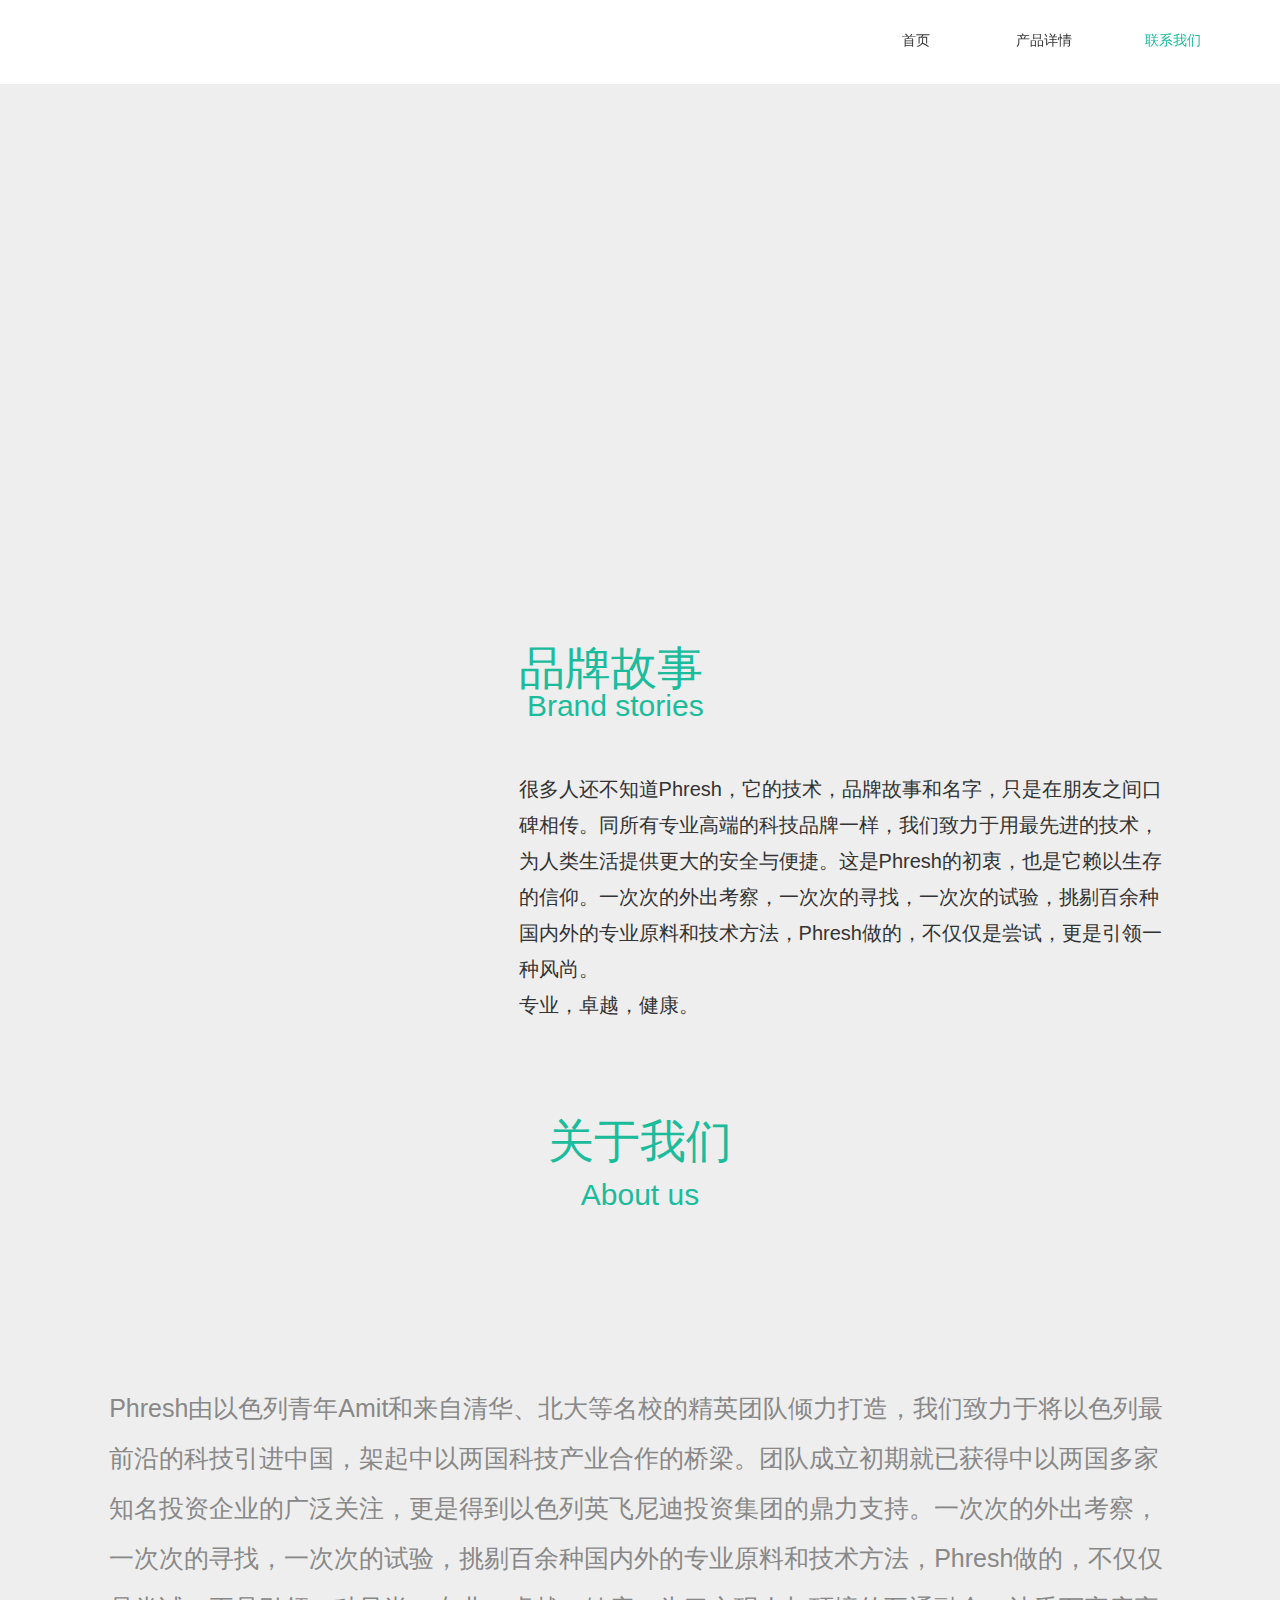
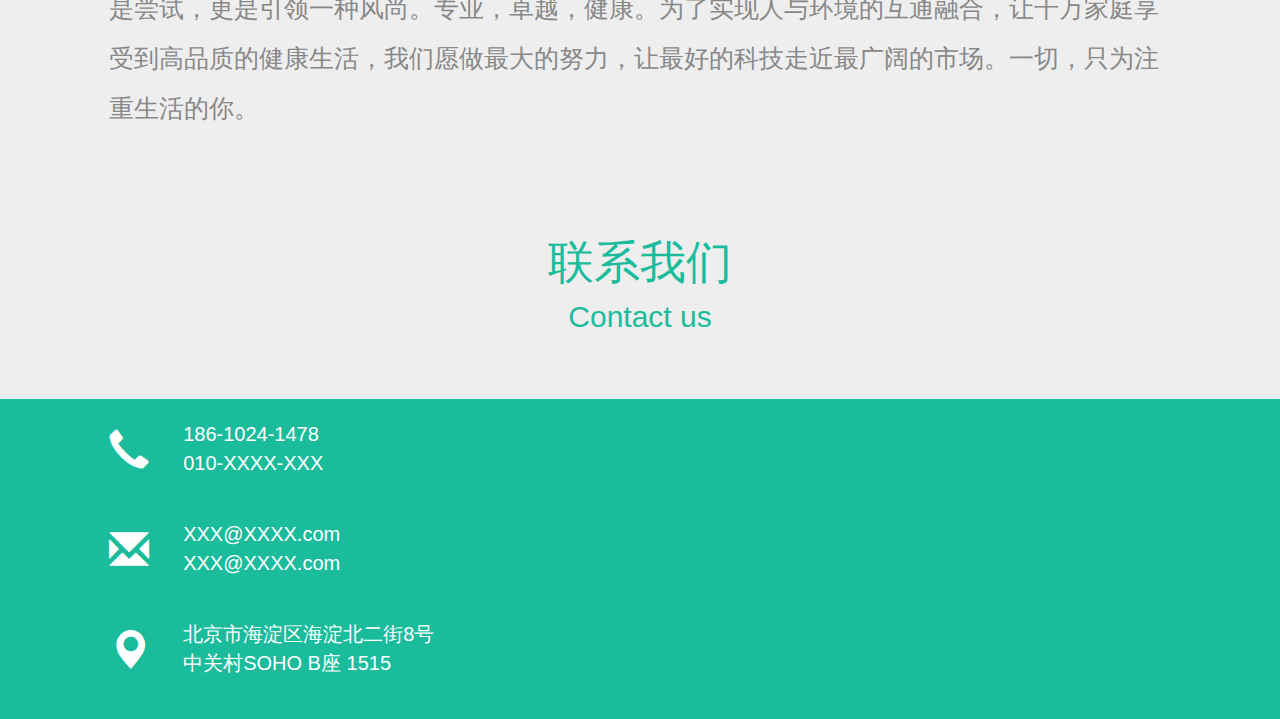
==== contact.html @ f784b7ab "修改关于我们文字" ====
﻿<!DOCTYPE html>
<html lang="en">
<head>
    <meta charset="UTF-8">
    <meta name=”viewport” content=”width=device-width”>
    <title>Contact</title>


    <link rel="stylesheet" type="text/css" href="css/lib/jquery.fullPage.css" />
    <link rel="stylesheet" href="css/share.css">
    <link rel="stylesheet" type="text/css" href="css/contact.css">
    <script defer src="js/lib/jquery.min.js"></script>
    <script defer src="js/load_contact.js"></script>
    <script defer src="js/lib/bootstrap.min.js"></script>
    <script type="text/javascript" src="http://api.map.baidu.com/api?v=2.0&ak=W8rwtn4FxZrCBp1Sw6GTxdqbOhPcR5at"></script>

    <!--Bootstrap-->
    <link rel="stylesheet" href="css/lib/bootstrap.min.css">
</head>
<body>

<div id="header" class="hidden-xs">
    <div class="row">
        <div class="col-md-7 col-xs-5 header-col" id="logo">
            <img src="http://7xqex8.com5.z0.glb.clouddn.com/logo.png" alt="" id="logo-img">
        </div>
        <!--<div class="col-md-4 col-sm-1 header-col"></div>-->
        <div class="col-md-5 col-xs-7 nav-bar">
            <a href="index.html"><div class="col-md-3 col-xs-4 nav-item">首页</div></a>
            <a href="product.html"><div class="col-md-3 col-xs-4 nav-item">产品详情</div></a>
            <div class="col-md-3 col-xs-4 nav-item selected">联系我们</div>
            <div class="col-md-3 col-xs-1 nav-item"></div>
        </div>

    </div>
</div>
<div id="header-mobile" class="visible-xs">
	<div class="row">
		<div class="col-xs-3 header-col" style="float: left;">
            <img src="img/logo.png" alt="" id="logo-img-mobile">
        </div>
        <div class="col-xs-6" style="padding-top: 5px;">
        	<span class="header-title">产品详情</span>
        </div>
        <div class="col-xs-3" style="float:right;width:15%;">
            <a href="#" class="header-nav navbar-toggle collapsed btn btn-default" data-toggle="collapse" data-target=".navigation">
                <span class="sr-only">Toggle navigation</span>
                <span class="icon-bar icon-item"></span>
                <span class="icon-bar icon-item"></span>
                <span class="icon-bar icon-item-bottom"></span>
            </a>
        </div>
    </div>
    <div class="navigation collapse hidden-md hidden-lg">
        <div class="navigation-content">
            <div class="navigation-menu-wrapper">
                <div class="menu-container">
                    <div class="menu-content">
                        <ul class="menu-group" style="width:200px;">
                            <li>
                                <a href="index.html" class="menu-item">首页</a>
                            </li>
                            <li>
                                <a class="menu-item" href="product.html">产品详情</a>
                            </li>
                            <li>
                                <a class="menu-item" href="contact.html">联系我们</a>
                            </li>
                        </ul>
                    </div>
                </div>
            </div>
        </div>
    </div>
</div>	
<div id="container">
    <div class="row" id="picture1"></div>
    <div class="row" id="info-div">
        <div class="col-md-1"></div>
        <div class="col-md-3 col-xs-12 vcenter" id="logo-div">
            <img src="http://7xqex8.com5.z0.glb.clouddn.com/img/about/about_02.jpg" alt="" id="logo-img-big">
        </div>
        <div class="col-md-7 vcenter" id="brand-story-div">
            <span id="title-span">
                <p class="title">品牌故事</p>
                <p class="subtitle">&nbsp;Brand stories</p>
            </span>
            <p id="paragraph1">很多人还不知道Phresh，它的技术，品牌故事和名字，只是在朋友之间口碑相传。同所有专业高端的科技品牌一样，我们致力于用最先进的技术，为人类生活提供更大的安全与便捷。这是Phresh的初衷，也是它赖以生存的信仰。一次次的外出考察，一次次的寻找，一次次的试验，挑剔百余种国内外的专业原料和技术方法，Phresh做的，不仅仅是尝试，更是引领一种风尚。<br/>专业，卓越，健康。
            </p>
        </div>
        <div class="col-md-1"></div>
    </div>

    <div id="about-us-div" class="title-div">
        <p class="title">关于我们</p>
        <p class="subtitle">About us</p>
    </div>
    
    <div class="row" id="photo-div">
        <div class="col-xs-1"></div>
        <div class="col-xs-10">
            <img src="http://7xqex8.com5.z0.glb.clouddn.com/img/about/about_03.jpg" alt="" id="photo">
        </div>
        <div class="col-xs-1"></div>
    </div>

    <div class="row" id="about-us-text-div">
        <div class="col-xs-1"></div>
        <div class="col-xs-10">
            <p id="about-us-text">Phresh由以色列青年Amit和来自清华、北大等名校的精英团队倾力打造，我们致力于将以色列最前沿的科技引进中国，架起中以两国科技产业合作的桥梁。团队成立初期就已获得中以两国多家知名投资企业的广泛关注，更是得到以色列英飞尼迪投资集团的鼎力支持。一次次的外出考察，一次次的寻找，一次次的试验，挑剔百余种国内外的专业原料和技术方法，Phresh做的，不仅仅是尝试，更是引领一种风尚。专业，卓越，健康。为了实现人与环境的互通融合，让千万家庭享受到高品质的健康生活，我们愿做最大的努力，让最好的科技走近最广阔的市场。一切，只为注重生活的你。</p>
        </div>
        <div class="col-xs-1"></div>
    </div>

    <div class="title-div" id="contact-us-div">
        <p class="title">联系我们</p>
        <p class="subtitle">Contact us</p>
    </div>

    <div id="info" class="row">
        <div class="col-md-1 col-xs-2"></div>
        <div class="col-md-5 col-xs-8 vcenter">
            <div id="contact-div">
                <div id="contact1" class="contact">
                    <span class="glyphicon glyphicon-earphone"></span>
                    <span class="info-item">186-1024-1478<br/>010-XXXX-XXX</span>
                </div>
                <div id="contact2" class="contact">
                    <span class="glyphicon glyphicon-envelope"></span>
                    <span class="info-item">XXX@XXXX.com<br/>XXX@XXXX.com</span>
                </div>
                <div id="contact3" class="contact">
                    <span class="glyphicon glyphicon-map-marker"></span>
                    <span class="info-item">北京市海淀区海淀北二街8号<br/>中关村SOHO B座 1515</span>
                </div>
            </div>
        </div>
        <div class="col-md-5 hidden-xs vcenter">
            <div id="map" style="height:240px;">
            </div>
        </div>
        <div class="col-md-1 col-xs-2 vcenter"></div>
    </div>
</div>



</body>
 <script type="text/javascript">
    //创建和初始化地图函数：
    function initMap(){
      createMap();//创建地图
      setMapEvent();//设置地图事件
      addMapControl();//向地图添加控件
      addMapOverlay();//向地图添加覆盖物
    }
    function createMap(){ 
      map = new BMap.Map("map"); 
      map.centerAndZoom(new BMap.Point(116.316383,39.989643),18);
    }
    function setMapEvent(){
      map.enableDragging();
      map.enableDoubleClickZoom()
    }
    function addClickHandler(target,window){
      target.addEventListener("click",function(){
        target.openInfoWindow(window);
      });
    }
    function addMapOverlay(){
      var markers = [
        {content:"",title:"Phresh",imageOffset: {width:0,height:3},position:{lat:39.989588,lng:116.316859}}
      ];
      for(var index = 0; index < markers.length; index++ ){
        var point = new BMap.Point(markers[index].position.lng,markers[index].position.lat);
        var marker = new BMap.Marker(point,{icon:new BMap.Icon("http://api.map.baidu.com/lbsapi/createmap/images/icon.png",new BMap.Size(20,25),{
          imageOffset: new BMap.Size(markers[index].imageOffset.width,markers[index].imageOffset.height)
        })});
        var label = new BMap.Label(markers[index].title,{offset: new BMap.Size(25,5)});
        var opts = {
          width: 200,
          title: markers[index].title,
          enableMessage: false
        };
        var infoWindow = new BMap.InfoWindow(markers[index].content,opts);
        marker.setLabel(label);
        addClickHandler(marker,infoWindow);
        map.addOverlay(marker);
      };
    }
    //向地图添加控件
    function addMapControl(){
      var navControl = new BMap.NavigationControl({anchor:BMAP_ANCHOR_TOP_LEFT,type:BMAP_NAVIGATION_CONTROL_LARGE});
      map.addControl(navControl);
    }
    var map;
      initMap();
  </script>

</html>
---- css/share.css ----
#header{
    top: -90px;
    position:fixed;
    height: 84px;
    display:block;
    width: 100%;
    background-color: RGBA(256, 256, 256, 0.9);
    /*z-index:9;*/
    text-align:center;
    /*color: #f2f2f2;*/
    /*padding: 20px 0 0 0;*/
    transition: 1s;
    font-size: 14px;
    z-index: 10;
}
#header-mobile{
    top: -90px;
    position:fixed;
    height: 60px;
    display:block;
    width: 100%;
    background-color: RGBA(256, 256, 256, 0.9);
    z-index:9;
    text-align:center;
    color: #f2f2f2;
    padding: 15px 20px;
    transition: 1s;
    font-size: 14px;
}

#logo {
    text-align: left;
    padding-left: 9.08%;
}

#logo-img {
    /*position: absolute;*/
    left: 10px;
    height: 60px;
    margin-top: 14px;
}
#logo-img-mobile {
    width: 70px;
    margin-top: 5px;
}
.header-title{
	font-size: 20px;
	color: #1abc9c;
}
.header-nav{
	margin:0 10px;border-color: transparent;padding:5px 5px;background: transparent;
}
.icon-item{
	background-color:#1abc9c;
	margin-bottom: 6px;
}
.icon-item-bottom{
	background-color:#1abc9c;
}
.navigation
{
    position: fixed;
    top: 0;
    bottom: 0;
    left: 0;
    right: 0;
    z-index: 2001;
    cursor: pointer;
}

.navigation-content
{
    position: absolute;
    width: 240px;
    height: 100%;
    border: none;
    color: #fff;
    cursor: default;
    background-color:RGB(43,45,45);
     -webkit-transition: left 0.2s cubic-bezier(0.4, 0, 0.2, 1);
    -moz-transition: left 0.2s cubic-bezier(0.4, 0, 0.2, 1);
    -o-transition: left 0.2s cubic-bezier(0.4, 0, 0.2, 1);
    transition: left 0.2s cubic-bezier(0.4, 0, 0.2, 1);
}

.navigation-menu-wrapper
{
    height: 100%;
    overflow-x: hidden;
    overflow-y: auto;
    -webkit-overflow-scrolling: touch;
}

.menu-container
{
    width: 100%;
    height: 100%;
    display: table;
    position: relative;
}

.menu-content
{
    margin-top: 100px;
    font-size: 20px;
    border-color: rgba(255,255,255,0.2);
}

.menu-group
{
    position: fixed;
    margin-bottom: 34px;
    line-height: 46px;
    margin-top: 0;
    padding-left: 0;
    list-style: none;
    -webkit-margin-before: 1em;
    -webkit-margin-after: 1em;
    -webkit-margin-start: 0px;
    -webkit-margin-end: 0px;
    -webkit-padding-start: 40px;

    -moz-margin-before: 1em;
    -moz-margin-after: 1em;
    -moz-margin-start: 0px;
    -moz-margin-end: 0px;
    -moz-padding-start: 40px;

    -ms-margin-before: 1em;
    -moz-margin-after: 1em;
    -moz-margin-start: 0px;
    -moz-margin-end: 0px;
    -moz-padding-start: 40px;

    padding-left:40px;
    text-align: left;
}

.menu-item
{
    color: inherit;
    background: transparent;
    font-size: 20px;
}


.nav-bar {
    position: absolute;
    right: 1%;
}

.nav-bar > .selected {
    color: #1abc9c;
}

.nav-item {
    /*right: -100px;*/
    height: 84px;
    text-align: center;
    margin-top: 30px;
    color: #333;
    /*line-height: 84px;*/
}

@media (min-width: 1000px) {
    .nav-item {
        right: -100px;
    }
}
---- css/contact.css ----
p {
    margin-bottom: 0!important;
}

#container {
    background-color: #eee;
}

@media (max-width: 768px) {
    #picture1 {
        background-image: url(http://7xqex8.com5.z0.glb.clouddn.com/img/about/about_01.jpg-768);
    }
}

@media (min-width: 769px) and (max-width: 992px) {
    #picture1 {
        background-image: url(http://7xqex8.com5.z0.glb.clouddn.com/img/about/about_01.jpg-992);
    }
}

@media (min-width: 993px) and (max-width: 1200px) {
    #picture1 {
        background-image: url(http://7xqex8.com5.z0.glb.clouddn.com/img/about/about_01.jpg-1200);
    }
}

@media (min-width: 1201px) {
    #picture1 {
        background-image: url(http://7xqex8.com5.z0.glb.clouddn.com/img/about/about_01.jpg-1451);
    }
}

#picture1 {
    margin-top: 84px;
    background-size: 100% auto;
    background-repeat: no-repeat;
}

#picture1:before {
    content: "";
    display: block;
    padding-top: 37%;
}

#info-div {
    margin-top: 76px;
}

#logo-img-big {
    width: 100%;
}



/* 用了些trick实现垂直居中 */


#logo-div {
    /*margin-top: 76px;*/
    text-align: center;
    /*display: inline-block;*/
    /*vertical-align: middle;*/
    /*float: none;*/
}


#brand-story-div {
    /*margin-top: 72px;*/
    /*display: inline-block;*/
    /*vertical-align: middle;*/
    /*float: none;*/
    padding-left: 93px;
    line-height: 1.8;
}

.vcenter {
    display: inline-block;
    vertical-align: middle;
    float: none !important;
}

@media (max-width: 991px) {
    #logo-img-big {
        width: 30%;
    }
    #brand-story-div {
        padding-left: 15px;
        margin: 0 10%;
    }
    #title-div {
        text-align: center;
    }
}

#title-span {
    line-height: 1;
}



#paragraph1 {
    padding-top: 50px;
    color: #333;
    font-size: 20px;
}

#about-us-div {
    margin-top: 85px;
}

.title-div{
    width: 100%;
    text-align: center;
}


.title {
    color: #1abc9c;
    font-size: 46px;
}

.subtitle {
    color: #1abc9c;
    font-size: 30px;
}

#photo-div {
    margin-top: 58px;
}

#photo {
    width: 100%;
}

#about-us-text-div {
    margin-top: 88px;
}

#about-us-text {
    font-size: 25px;
    color: #888;
    line-height: 2;
}

#contact-us-div {
    margin-top: 97px;
    margin-bottom: 60px;
}

#info {
    background-color: #1abc9c;
}

#contact-div {
    height: 300px;
    margin: auto 0;
}



#map-div {
    width: 90%;
    margin: 44px auto;
}

#map {
    width: 100%;
}

span.glyphicon {
    font-size: 40px;
    color: white;
    display: table-cell;
    vertical-align: middle;
}

.contact {
    height: 100px;
    display: table;
}

span.info-item {
    padding-left: 34px;
    font-size: 20px;
    color: white;
    display: table-cell;
    vertical-align: middle;
}
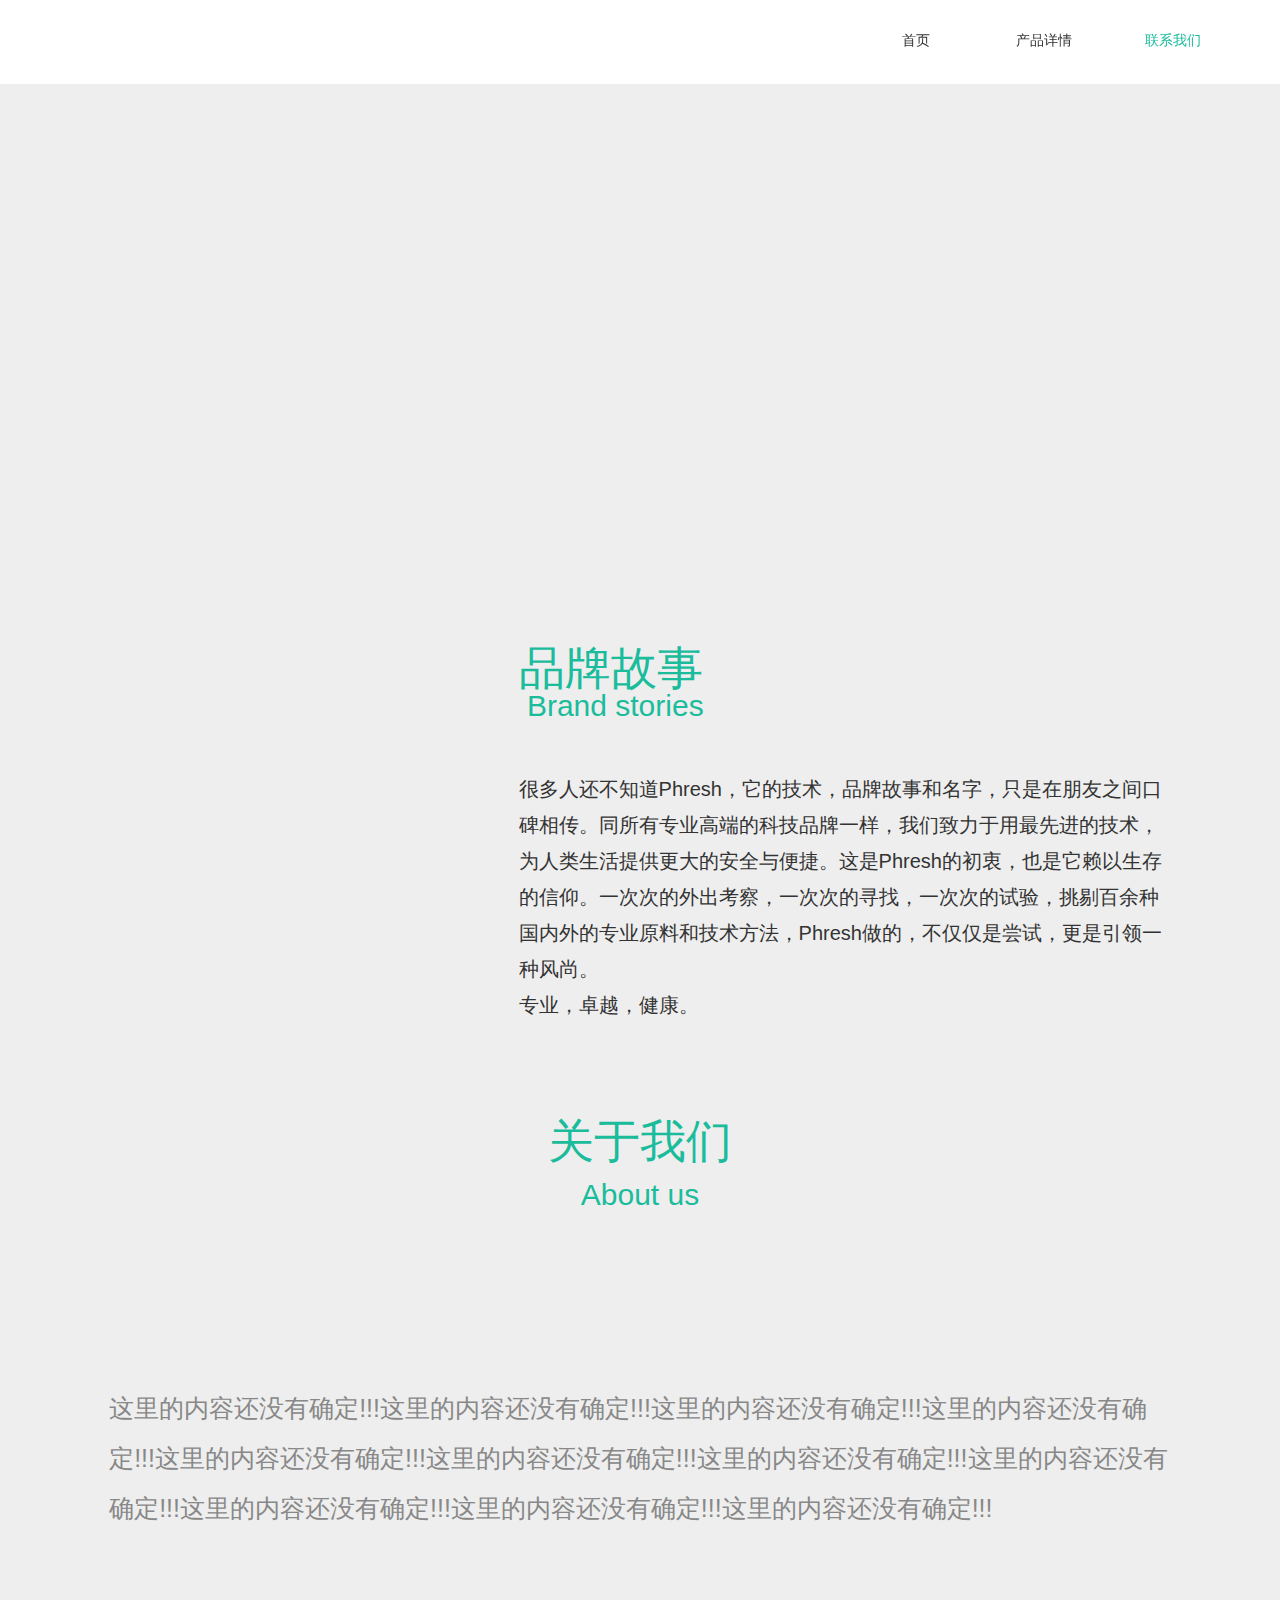
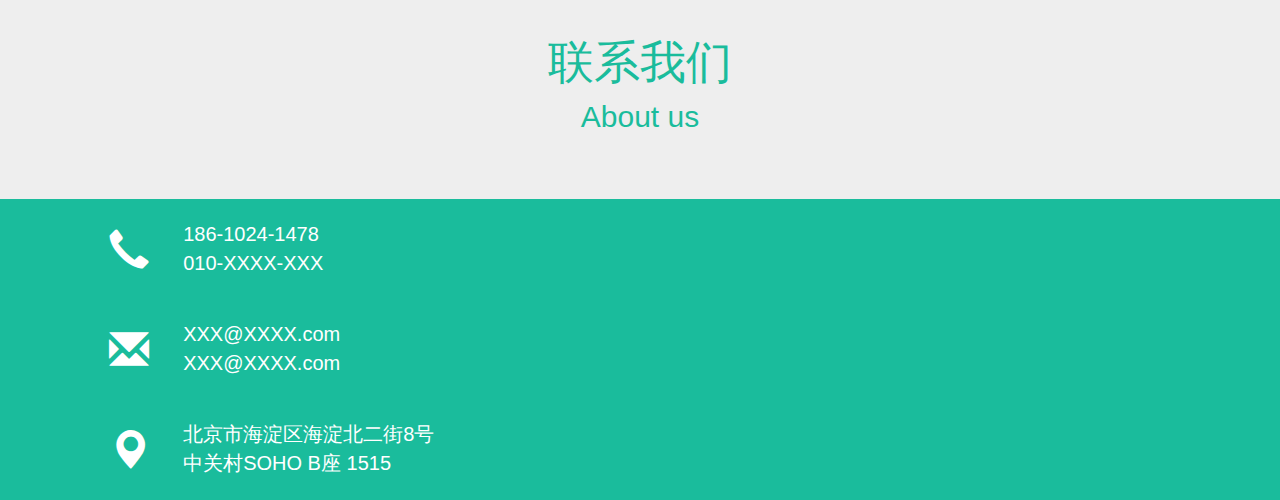
==== commit 160f3d48: "To ensure CSS files are downloaded in parallel, always include external CSS before external JavaScri" ====
--- a/contact.html
+++ b/contact.html
@@ -4,18 +4,19 @@
     <meta charset="UTF-8">
     <meta name=”viewport” content=”width=device-width”>
     <title>Contact</title>
-
+    <meta name="viewport" content="width=device-width, initial-scale=1.0, maximum-scale=1.0, user-scalable=no"/>
 
     <link rel="stylesheet" type="text/css" href="css/lib/jquery.fullPage.css" />
     <link rel="stylesheet" href="css/share.css">
     <link rel="stylesheet" type="text/css" href="css/contact.css">
+    <!--Bootstrap-->
+    <link rel="stylesheet" href="css/lib/bootstrap.min.css">
+
     <script defer src="js/lib/jquery.min.js"></script>
     <script defer src="js/load_contact.js"></script>
     <script defer src="js/lib/bootstrap.min.js"></script>
     <script type="text/javascript" src="http://api.map.baidu.com/api?v=2.0&ak=W8rwtn4FxZrCBp1Sw6GTxdqbOhPcR5at"></script>
 
-    <!--Bootstrap-->
-    <link rel="stylesheet" href="css/lib/bootstrap.min.css">
 </head>
 <body>
 
@@ -40,7 +41,7 @@
             <img src="img/logo.png" alt="" id="logo-img-mobile">
         </div>
         <div class="col-xs-6" style="padding-top: 5px;">
-        	<span class="header-title">产品详情</span>
+        	<span class="header-title">关于我们</span>
         </div>
         <div class="col-xs-3" style="float:right;width:15%;">
             <a href="#" class="header-nav navbar-toggle collapsed btn btn-default" data-toggle="collapse" data-target=".navigation">
@@ -64,7 +65,7 @@
                                 <a class="menu-item" href="product.html">产品详情</a>
                             </li>
                             <li>
-                                <a class="menu-item" href="contact.html">联系我们</a>
+                                <a class="menu-item" href="contact.html">关于我们</a>
                             </li>
                         </ul>
                     </div>
@@ -107,14 +108,14 @@
     <div class="row" id="about-us-text-div">
         <div class="col-xs-1"></div>
         <div class="col-xs-10">
-            <p id="about-us-text">Phresh由以色列青年Amit和来自清华、北大等名校的精英团队倾力打造，我们致力于将以色列最前沿的科技引进中国，架起中以两国科技产业合作的桥梁。团队成立初期就已获得中以两国多家知名投资企业的广泛关注，更是得到以色列英飞尼迪投资集团的鼎力支持。一次次的外出考察，一次次的寻找，一次次的试验，挑剔百余种国内外的专业原料和技术方法，Phresh做的，不仅仅是尝试，更是引领一种风尚。专业，卓越，健康。为了实现人与环境的互通融合，让千万家庭享受到高品质的健康生活，我们愿做最大的努力，让最好的科技走近最广阔的市场。一切，只为注重生活的你。</p>
+            <p id="about-us-text">这里的内容还没有确定!!!这里的内容还没有确定!!!这里的内容还没有确定!!!这里的内容还没有确定!!!这里的内容还没有确定!!!这里的内容还没有确定!!!这里的内容还没有确定!!!这里的内容还没有确定!!!这里的内容还没有确定!!!这里的内容还没有确定!!!这里的内容还没有确定!!!</p>
         </div>
         <div class="col-xs-1"></div>
     </div>
 
     <div class="title-div" id="contact-us-div">
         <p class="title">联系我们</p>
-        <p class="subtitle">Contact us</p>
+        <p class="subtitle">About us</p>
     </div>
 
     <div id="info" class="row">
@@ -139,7 +140,7 @@
             <div id="map" style="height:240px;">
             </div>
         </div>
-        <div class="col-md-1 col-xs-2 vcenter"></div>
+        <div class="col-md-1 col-xs-2"></div>
     </div>
 </div>
 
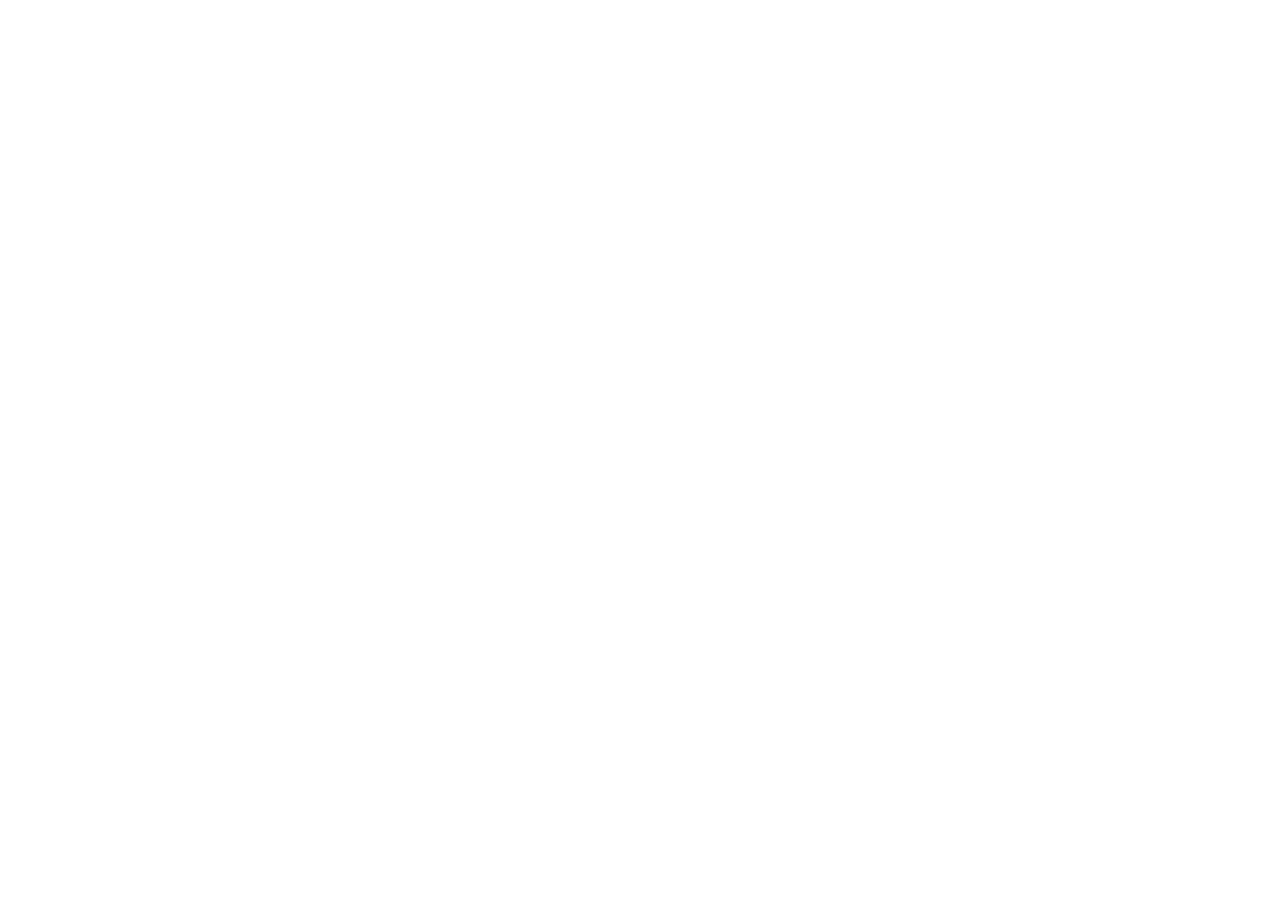
==== commit 35e31e05: "reformat css/js reference" ====
--- a/contact.html
+++ b/contact.html
@@ -6,17 +6,15 @@
     <title>Contact</title>
     <meta name="viewport" content="width=device-width, initial-scale=1.0, maximum-scale=1.0, user-scalable=no"/>
 
-    <link rel="stylesheet" type="text/css" href="css/lib/jquery.fullPage.css" />
+    <link rel="stylesheet" href="http://7xqex8.com5.z0.glb.clouddn.com/css/lib/bootstrap.min.css">
+    <link rel="stylesheet" type="text/css" href="http://7xqex8.com5.z0.glb.clouddn.com/css/lib/jquery.fullPage.css" />
     <link rel="stylesheet" href="css/share.css">
     <link rel="stylesheet" type="text/css" href="css/contact.css">
-    <!--Bootstrap-->
-    <link rel="stylesheet" href="css/lib/bootstrap.min.css">
 
-    <script defer src="js/lib/jquery.min.js"></script>
-    <script defer src="js/load_contact.js"></script>
-    <script defer src="js/lib/bootstrap.min.js"></script>
-    <script type="text/javascript" src="http://api.map.baidu.com/api?v=2.0&ak=W8rwtn4FxZrCBp1Sw6GTxdqbOhPcR5at"></script>
-
+    <script defer src="http://7xqex8.com5.z0.glb.clouddn.com/js/lib/jquery.min.js"/>
+    <script defer src="http://7xqex8.com5.z0.glb.clouddn.com/js/lib/bootstrap.min.js"/>
+    <script defer src="js/load_contact.js"/>
+    <script defer src="http://api.map.baidu.com/api?v=2.0&ak=W8rwtn4FxZrCBp1Sw6GTxdqbOhPcR5at"/>
 </head>
 <body>
 
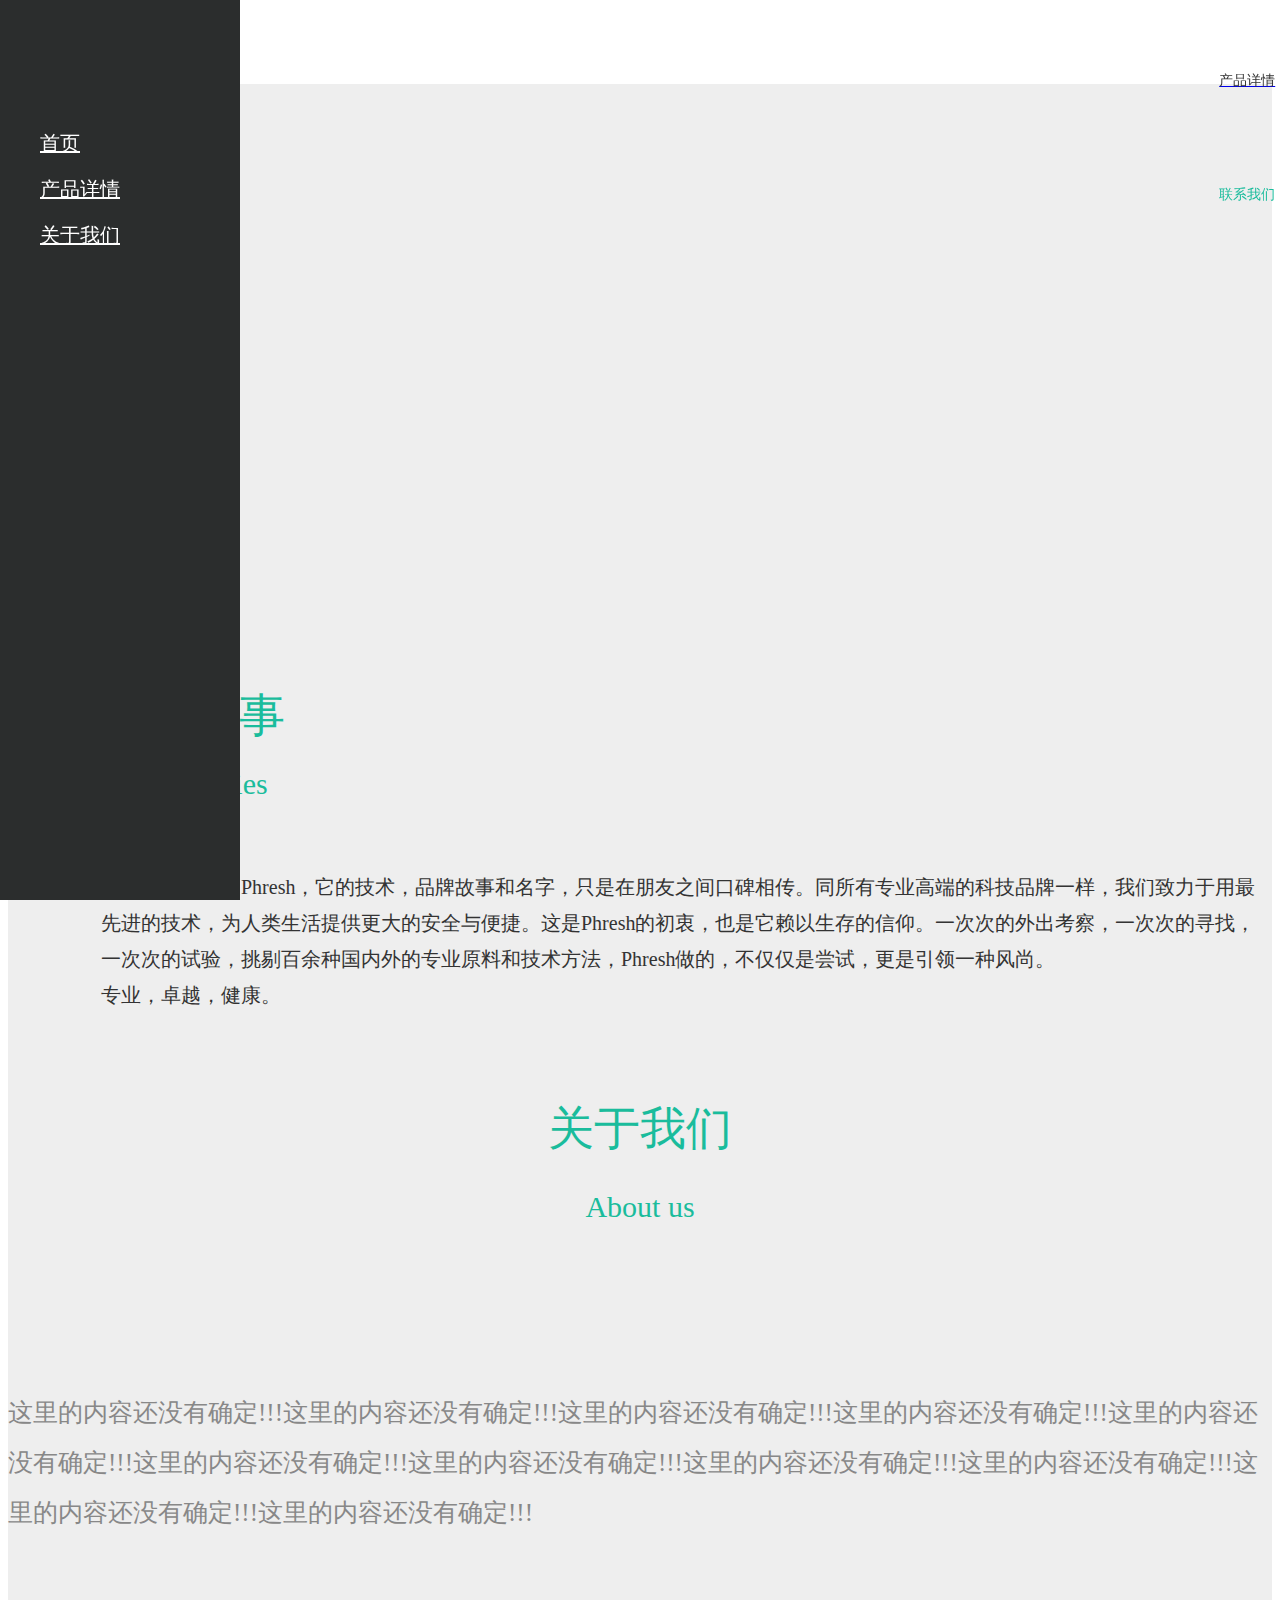
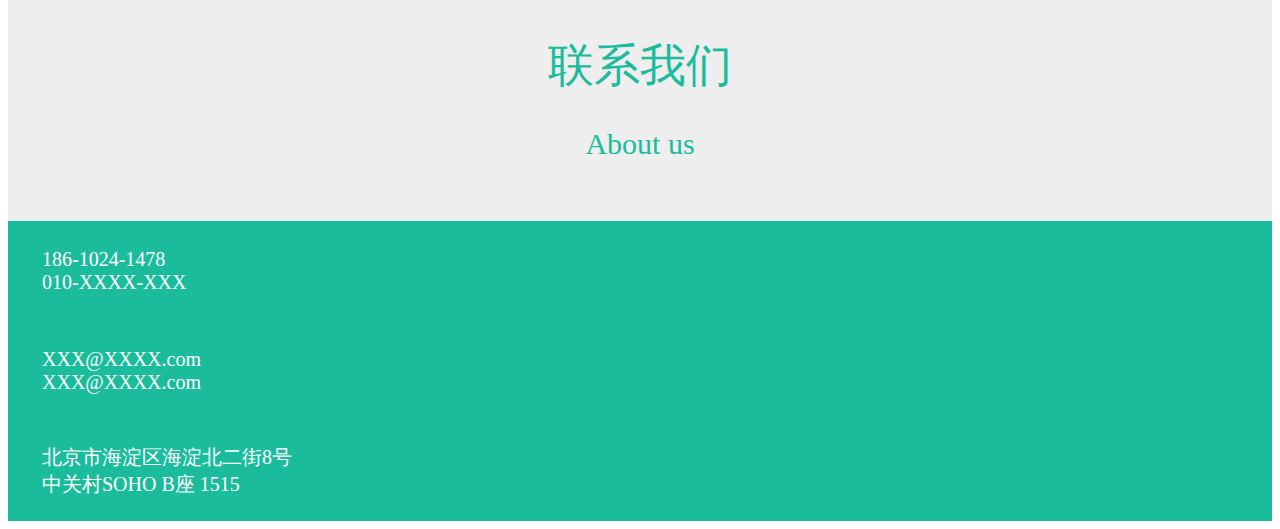
==== commit 091fc60f: "fix" ====
--- a/contact.html
+++ b/contact.html
@@ -6,15 +6,15 @@
     <title>Contact</title>
     <meta name="viewport" content="width=device-width, initial-scale=1.0, maximum-scale=1.0, user-scalable=no"/>
 
-    <link rel="stylesheet" href="http://7xqex8.com5.z0.glb.clouddn.com/css/lib/bootstrap.min.css">
+    <link rel="stylesheet" href="http://7xqex8.com5.z0.glb.clouddn.com/css/lib/bootstrap.min.css"/>
     <link rel="stylesheet" type="text/css" href="http://7xqex8.com5.z0.glb.clouddn.com/css/lib/jquery.fullPage.css" />
-    <link rel="stylesheet" href="css/share.css">
-    <link rel="stylesheet" type="text/css" href="css/contact.css">
+    <link rel="stylesheet" href="css/share.css"/>
+    <link rel="stylesheet" type="text/css" href="css/contact.css"/>
 
-    <script defer src="http://7xqex8.com5.z0.glb.clouddn.com/js/lib/jquery.min.js"/>
-    <script defer src="http://7xqex8.com5.z0.glb.clouddn.com/js/lib/bootstrap.min.js"/>
-    <script defer src="js/load_contact.js"/>
-    <script defer src="http://api.map.baidu.com/api?v=2.0&ak=W8rwtn4FxZrCBp1Sw6GTxdqbOhPcR5at"/>
+    <script defer src="http://7xqex8.com5.z0.glb.clouddn.com/js/lib/jquery.min.js"></script>
+    <script defer src="http://7xqex8.com5.z0.glb.clouddn.com/js/lib/bootstrap.min.js"></script>
+    <script defer src="js/load_contact.js"></script>
+    <script src="http://api.map.baidu.com/api?v=2.0&ak=W8rwtn4FxZrCBp1Sw6GTxdqbOhPcR5at"></script>
 </head>
 <body>
 
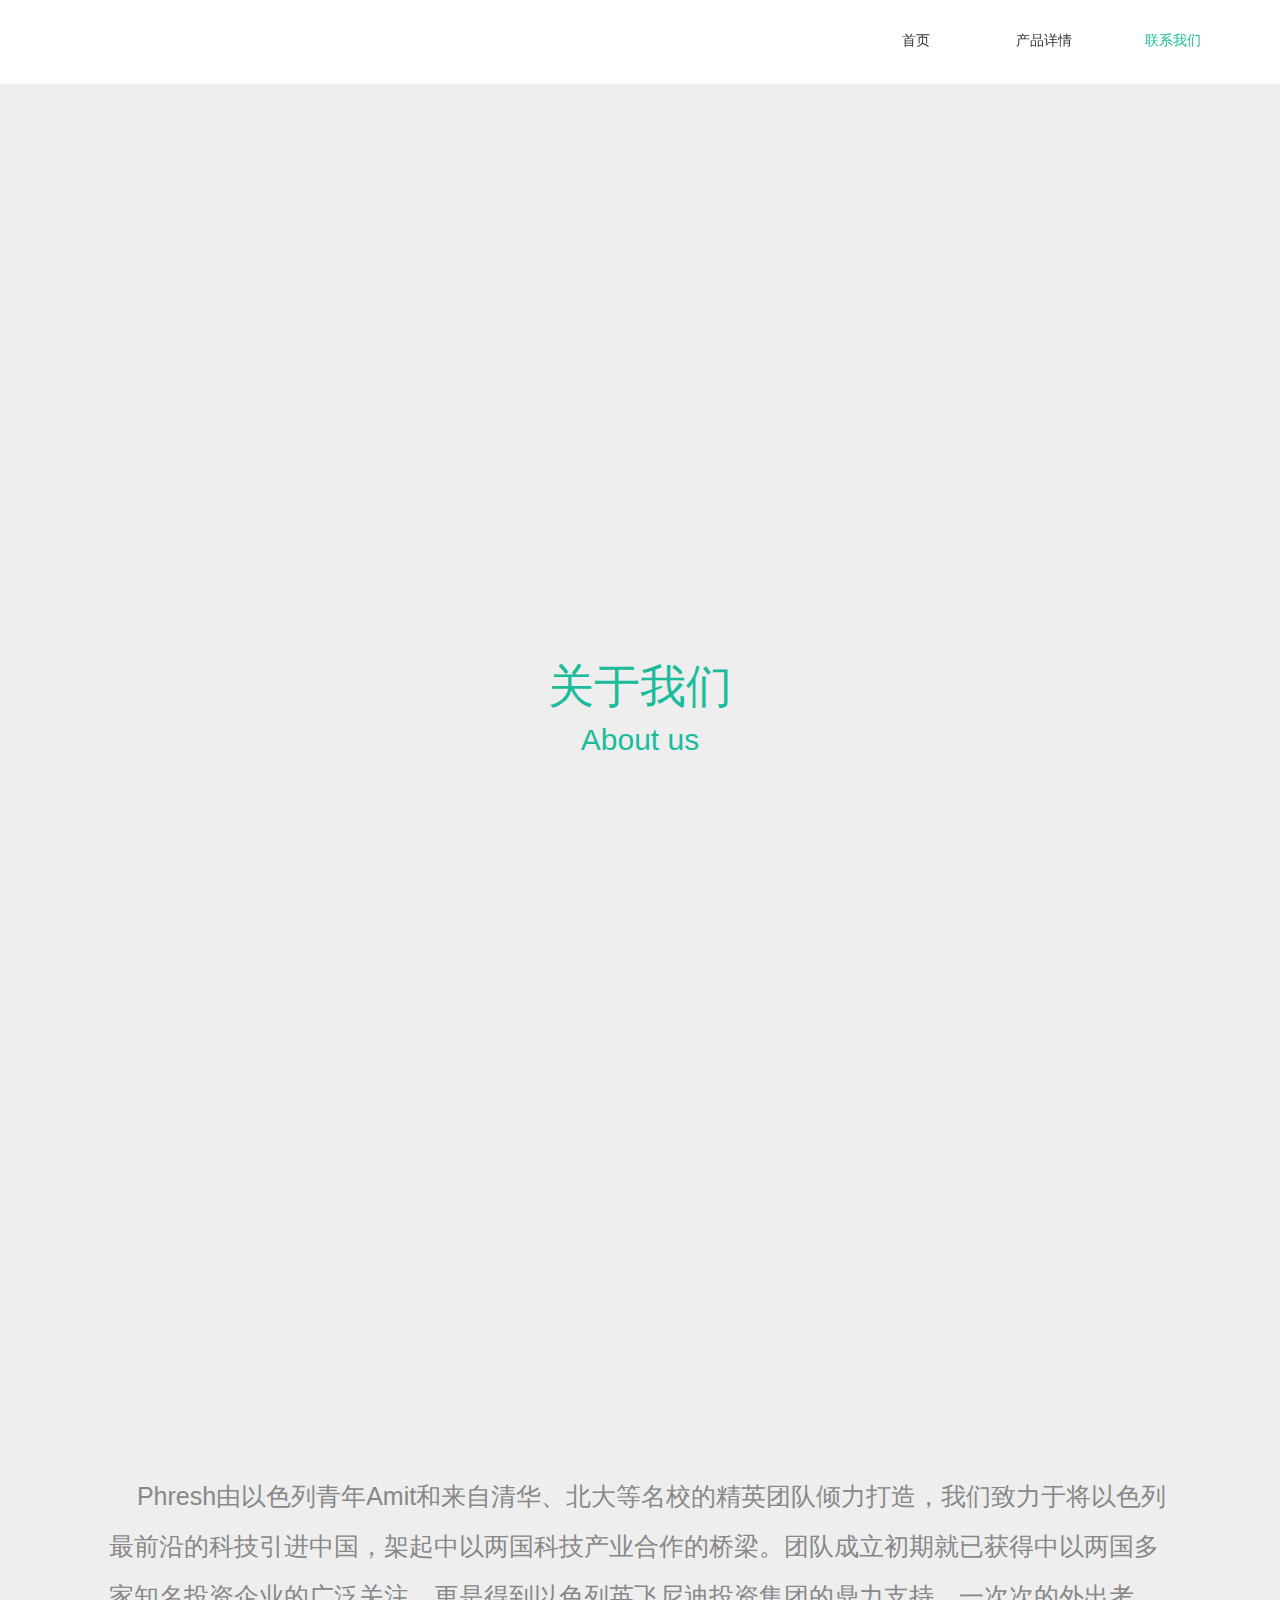
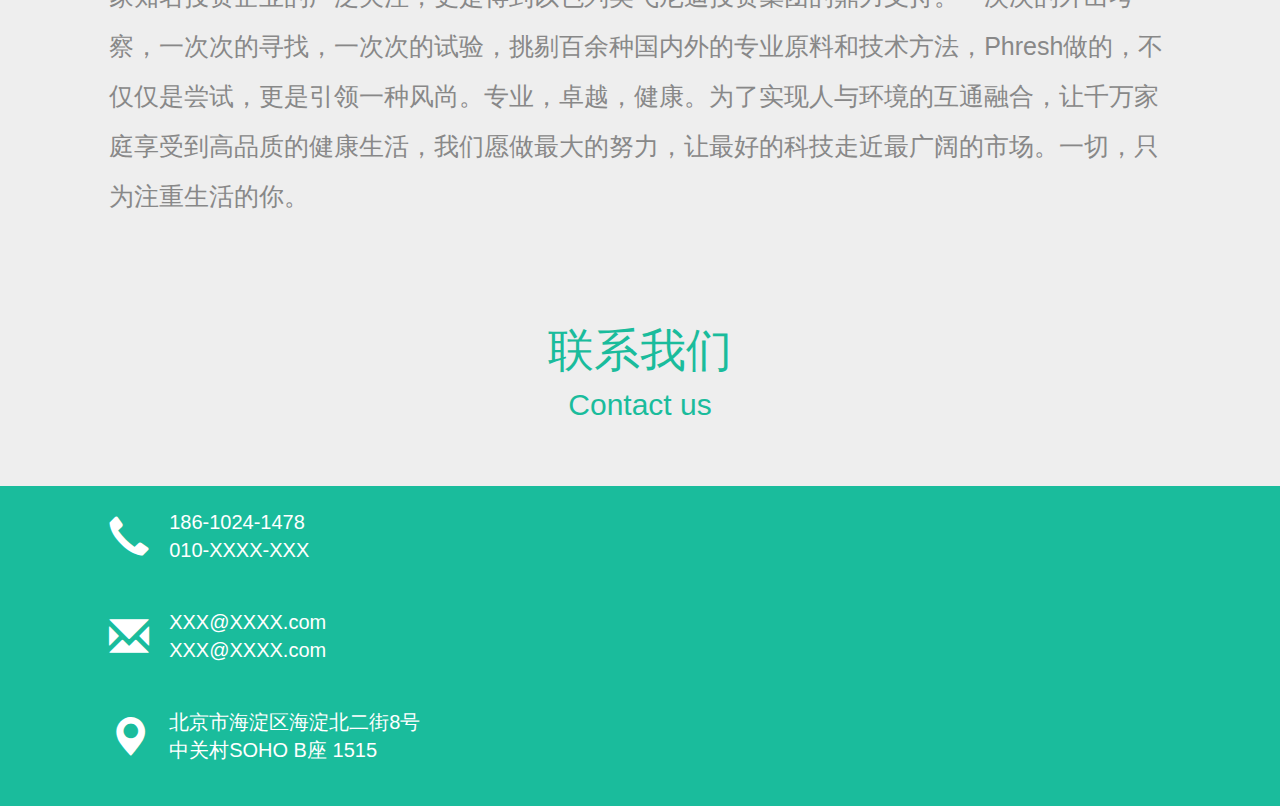
==== commit 68bd5556: "初步完成contact手机版" ====
--- a/contact.html
+++ b/contact.html
@@ -4,17 +4,18 @@
     <meta charset="UTF-8">
     <meta name=”viewport” content=”width=device-width”>
     <title>Contact</title>
-    <meta name="viewport" content="width=device-width, initial-scale=1.0, maximum-scale=1.0, user-scalable=no"/>
-
-    <link rel="stylesheet" href="http://7xqex8.com5.z0.glb.clouddn.com/css/lib/bootstrap.min.css"/>
-    <link rel="stylesheet" type="text/css" href="http://7xqex8.com5.z0.glb.clouddn.com/css/lib/jquery.fullPage.css" />
-    <link rel="stylesheet" href="css/share.css"/>
-    <link rel="stylesheet" type="text/css" href="css/contact.css"/>
-
-    <script defer src="http://7xqex8.com5.z0.glb.clouddn.com/js/lib/jquery.min.js"></script>
-    <script defer src="http://7xqex8.com5.z0.glb.clouddn.com/js/lib/bootstrap.min.js"></script>
+
+
+    <link rel="stylesheet" type="text/css" href="css/lib/jquery.fullPage.css" />
+    <link rel="stylesheet" href="css/share.css">
+    <link rel="stylesheet" type="text/css" href="css/contact.css">
+    <script defer src="js/lib/jquery.min.js"></script>
     <script defer src="js/load_contact.js"></script>
-    <script src="http://api.map.baidu.com/api?v=2.0&ak=W8rwtn4FxZrCBp1Sw6GTxdqbOhPcR5at"></script>
+    <script defer src="js/lib/bootstrap.min.js"></script>
+    <script type="text/javascript" src="http://api.map.baidu.com/api?v=2.0&ak=W8rwtn4FxZrCBp1Sw6GTxdqbOhPcR5at"></script>
+
+    <!--Bootstrap-->
+    <link rel="stylesheet" href="css/lib/bootstrap.min.css">
 </head>
 <body>
 
@@ -39,7 +40,7 @@
             <img src="img/logo.png" alt="" id="logo-img-mobile">
         </div>
         <div class="col-xs-6" style="padding-top: 5px;">
-        	<span class="header-title">关于我们</span>
+        	<span class="header-title">产品详情</span>
         </div>
         <div class="col-xs-3" style="float:right;width:15%;">
             <a href="#" class="header-nav navbar-toggle collapsed btn btn-default" data-toggle="collapse" data-target=".navigation">
@@ -63,7 +64,7 @@
                                 <a class="menu-item" href="product.html">产品详情</a>
                             </li>
                             <li>
-                                <a class="menu-item" href="contact.html">关于我们</a>
+                                <a class="menu-item" href="contact.html">联系我们</a>
                             </li>
                         </ul>
                     </div>
@@ -73,22 +74,23 @@
     </div>
 </div>	
 <div id="container">
-    <div class="row" id="picture1"></div>
-    <div class="row" id="info-div">
-        <div class="col-md-1"></div>
-        <div class="col-md-3 col-xs-12 vcenter" id="logo-div">
-            <img src="http://7xqex8.com5.z0.glb.clouddn.com/img/about/about_02.jpg" alt="" id="logo-img-big">
-        </div>
-        <div class="col-md-7 vcenter" id="brand-story-div">
-            <span id="title-span">
-                <p class="title">品牌故事</p>
-                <p class="subtitle">&nbsp;Brand stories</p>
-            </span>
-            <p id="paragraph1">很多人还不知道Phresh，它的技术，品牌故事和名字，只是在朋友之间口碑相传。同所有专业高端的科技品牌一样，我们致力于用最先进的技术，为人类生活提供更大的安全与便捷。这是Phresh的初衷，也是它赖以生存的信仰。一次次的外出考察，一次次的寻找，一次次的试验，挑剔百余种国内外的专业原料和技术方法，Phresh做的，不仅仅是尝试，更是引领一种风尚。<br/>专业，卓越，健康。
-            </p>
-        </div>
-        <div class="col-md-1"></div>
-    </div>
+    <div class="row hidden-xs" id="picture1"></div>
+    <div class="row visible-xs" id="picture2"></div>
+    <!--<div class="row" id="info-div">-->
+        <!--<div class="col-md-1"></div>-->
+        <!--<div class="col-md-3 col-xs-12 vcenter" id="logo-div">-->
+            <!--<img src="http://7xqex8.com5.z0.glb.clouddn.com/img/about/about_02.jpg" alt="" id="logo-img-big">-->
+        <!--</div>-->
+        <!--<div class="col-md-7 vcenter" id="brand-story-div">-->
+            <!--<span id="title-span">-->
+                <!--<p class="title">品牌故事</p>-->
+                <!--<p class="subtitle">&nbsp;Brand stories</p>-->
+            <!--</span>-->
+            <!--<p id="paragraph1">很多人还不知道Phresh，它的技术，品牌故事和名字，只是在朋友之间口碑相传。同所有专业高端的科技品牌一样，我们致力于用最先进的技术，为人类生活提供更大的安全与便捷。这是Phresh的初衷，也是它赖以生存的信仰。一次次的外出考察，一次次的寻找，一次次的试验，挑剔百余种国内外的专业原料和技术方法，Phresh做的，不仅仅是尝试，更是引领一种风尚。<br/>专业，卓越，健康。-->
+            <!--</p>-->
+        <!--</div>-->
+        <!--<div class="col-md-1"></div>-->
+    <!--</div>-->
 
     <div id="about-us-div" class="title-div">
         <p class="title">关于我们</p>
@@ -97,28 +99,28 @@
     
     <div class="row" id="photo-div">
         <div class="col-xs-1"></div>
+        <div class="col-xs-10" id="photo">
+            <!--<img src="http://7xqex8.com5.z0.glb.clouddn.com/img/about/about_03.jpg" alt="" id="photo">-->
+        </div>
+        <div class="col-xs-1"></div>
+    </div>
+
+    <div class="row" id="about-us-text-div">
+        <div class="col-xs-1"></div>
         <div class="col-xs-10">
-            <img src="http://7xqex8.com5.z0.glb.clouddn.com/img/about/about_03.jpg" alt="" id="photo">
-        </div>
-        <div class="col-xs-1"></div>
-    </div>
-
-    <div class="row" id="about-us-text-div">
-        <div class="col-xs-1"></div>
-        <div class="col-xs-10">
-            <p id="about-us-text">这里的内容还没有确定!!!这里的内容还没有确定!!!这里的内容还没有确定!!!这里的内容还没有确定!!!这里的内容还没有确定!!!这里的内容还没有确定!!!这里的内容还没有确定!!!这里的内容还没有确定!!!这里的内容还没有确定!!!这里的内容还没有确定!!!这里的内容还没有确定!!!</p>
-        </div>
-        <div class="col-xs-1"></div>
-    </div>
-
-    <div class="title-div" id="contact-us-div">
+            <p id="about-us-text">&nbsp;&nbsp;&nbsp;&nbsp;Phresh由以色列青年Amit和来自清华、北大等名校的精英团队倾力打造，我们致力于将以色列最前沿的科技引进中国，架起中以两国科技产业合作的桥梁。团队成立初期就已获得中以两国多家知名投资企业的广泛关注，更是得到以色列英飞尼迪投资集团的鼎力支持。一次次的外出考察，一次次的寻找，一次次的试验，挑剔百余种国内外的专业原料和技术方法，Phresh做的，不仅仅是尝试，更是引领一种风尚。专业，卓越，健康。为了实现人与环境的互通融合，让千万家庭享受到高品质的健康生活，我们愿做最大的努力，让最好的科技走近最广阔的市场。一切，只为注重生活的你。</p>
+        </div>
+        <div class="col-xs-1"></div>
+    </div>
+
+    <div class="title-div hidden-xs" id="contact-us-div">
         <p class="title">联系我们</p>
-        <p class="subtitle">About us</p>
-    </div>
-
-    <div id="info" class="row">
-        <div class="col-md-1 col-xs-2"></div>
-        <div class="col-md-5 col-xs-8 vcenter">
+        <p class="subtitle">Contact us</p>
+    </div>
+
+    <div id="info" class="row hidden-xs">
+        <div class="col-sm-1"></div>
+        <div class="col-sm-5 vcenter" style="padding-right: 0;">
             <div id="contact-div">
                 <div id="contact1" class="contact">
                     <span class="glyphicon glyphicon-earphone"></span>
@@ -134,12 +136,41 @@
                 </div>
             </div>
         </div>
-        <div class="col-md-5 hidden-xs vcenter">
+        <div class="col-sm-5 hidden-xs vcenter">
             <div id="map" style="height:240px;">
             </div>
         </div>
-        <div class="col-md-1 col-xs-2"></div>
-    </div>
+        <div class="col-sm-1 vcenter"></div>
+    </div>
+
+    <div class="row  visible-xs m20">
+        <div class="col-xs-1"></div>
+
+        <div class="title-div col-xs-10" id="contact-us-xs-div">
+            <p class="title">联系我们</p>
+            <p class="subtitle">Contact us</p>
+            
+            <div class="m20"><img src="img/map.png" alt="" class="w80"></div>
+            <div class="xs-info-item">北京市海淀区海淀北二街8号中关村SOHO<br/>B座 1515</div>
+            <div id="xs-contact">
+                <div class="row">
+                    <div id="xs-contact1" class="contact col-xs-6">
+                        <span class="glyphicon glyphicon-earphone"></span>
+                        <span class="xs-info-item">186-1024-1478<br/>010-XXXX-XXX</span>
+                    </div>
+                    <div id="xs-contact2" class="contact col-xs-6">
+                        <span class="glyphicon glyphicon-envelope"></span>
+                        <span class="xs-info-item">XXX@XXXX.com<br/>XXX@XXXX.com</span>
+                    </div>
+                </div>
+
+            </div>
+        </div>
+
+        <div class="col-xs-1"></div>
+    </div>
+
+
 </div>
 
 
--- a/css/contact.css
+++ b/css/contact.css
@@ -8,25 +8,37 @@
 
 @media (max-width: 768px) {
     #picture1 {
-        background-image: url(http://7xqex8.com5.z0.glb.clouddn.com/img/about/about_01.jpg-768);
+        background-image: url("http://7xqex8.com5.z0.glb.clouddn.com/img/about/about_01.jpg-768");
+    }
+    #photo {
+        background-image: url("http://7xqex8.com5.z0.glb.clouddn.com/img/about/about_03.jpg-768");
     }
 }
 
 @media (min-width: 769px) and (max-width: 992px) {
     #picture1 {
-        background-image: url(http://7xqex8.com5.z0.glb.clouddn.com/img/about/about_01.jpg-992);
+        background-image: url("http://7xqex8.com5.z0.glb.clouddn.com/img/about/about_01.jpg-992");
+    }
+    #photo {
+        background-image: url("http://7xqex8.com5.z0.glb.clouddn.com/img/about/about_03.jpg-992");
     }
 }
 
 @media (min-width: 993px) and (max-width: 1200px) {
     #picture1 {
-        background-image: url(http://7xqex8.com5.z0.glb.clouddn.com/img/about/about_01.jpg-1200);
+        background-image: url("http://7xqex8.com5.z0.glb.clouddn.com/img/about/about_01.jpg-1200");
+    }
+    #photo {
+        background-image: url("http://7xqex8.com5.z0.glb.clouddn.com/img/about/about_03.jpg-1200");
     }
 }
 
 @media (min-width: 1201px) {
     #picture1 {
-        background-image: url(http://7xqex8.com5.z0.glb.clouddn.com/img/about/about_01.jpg-1451);
+        background-image: url("http://7xqex8.com5.z0.glb.clouddn.com/img/about/about_01.jpg-1451");
+    }
+    #photo {
+        background-image: url("http://7xqex8.com5.z0.glb.clouddn.com/img/about/about_03.jpg-1451");
     }
 }
 
@@ -42,36 +54,49 @@
     padding-top: 37%;
 }
 
-#info-div {
-    margin-top: 76px;
-}
-
-#logo-img-big {
-    width: 100%;
-}
+#picture2:before {
+    content: "";
+    display: block;
+    padding-top: 60%;
+}
+
+#picture2 {
+    background-image: url("http://7xqex8.com5.z0.glb.clouddn.com/img/about/about_01_mobile.jpg-768");
+    margin-top: 84px;
+    background-size: 100% auto;
+    background-repeat: no-repeat;
+}
+
+/*#info-div {*/
+    /*margin-top: 76px;*/
+/*}*/
+
+/*#logo-img-big {*/
+    /*width: 100%;*/
+/*}*/
 
 
 
 /* 用了些trick实现垂直居中 */
 
 
-#logo-div {
-    /*margin-top: 76px;*/
-    text-align: center;
-    /*display: inline-block;*/
-    /*vertical-align: middle;*/
-    /*float: none;*/
-}
-
-
-#brand-story-div {
-    /*margin-top: 72px;*/
-    /*display: inline-block;*/
-    /*vertical-align: middle;*/
-    /*float: none;*/
-    padding-left: 93px;
-    line-height: 1.8;
-}
+/*#logo-div {*/
+    /*!*margin-top: 76px;*!*/
+    /*text-align: center;*/
+    /*!*display: inline-block;*!*/
+    /*!*vertical-align: middle;*!*/
+    /*!*float: none;*!*/
+/*}*/
+
+
+/*#brand-story-div {*/
+    /*!*margin-top: 72px;*!*/
+    /*!*display: inline-block;*!*/
+    /*!*vertical-align: middle;*!*/
+    /*!*float: none;*!*/
+    /*padding-left: 93px;*/
+    /*line-height: 1.8;*/
+/*}*/
 
 .vcenter {
     display: inline-block;
@@ -79,30 +104,30 @@
     float: none !important;
 }
 
-@media (max-width: 991px) {
-    #logo-img-big {
-        width: 30%;
-    }
-    #brand-story-div {
-        padding-left: 15px;
-        margin: 0 10%;
-    }
-    #title-div {
-        text-align: center;
-    }
-}
-
-#title-span {
-    line-height: 1;
-}
-
-
-
-#paragraph1 {
-    padding-top: 50px;
-    color: #333;
-    font-size: 20px;
-}
+/*@media (max-width: 991px) {*/
+    /*#logo-img-big {*/
+        /*width: 30%;*/
+    /*}*/
+    /*#brand-story-div {*/
+        /*padding-left: 15px;*/
+        /*margin: 0 10%;*/
+    /*}*/
+    /*#title-div {*/
+        /*text-align: center;*/
+    /*}*/
+/*}*/
+
+/*#title-span {*/
+    /*line-height: 1;*/
+/*}*/
+
+
+
+/*#paragraph1 {*/
+    /*padding-top: 50px;*/
+    /*color: #333;*/
+    /*font-size: 20px;*/
+/*}*/
 
 #about-us-div {
     margin-top: 85px;
@@ -129,7 +154,15 @@
 }
 
 #photo {
-    width: 100%;
+    background-size: 100% auto;
+    background-repeat: no-repeat;
+}
+
+
+#photo:before {
+    content: "";
+    display: block;
+    padding-top: 53%;
 }
 
 #about-us-text-div {
@@ -142,6 +175,7 @@
     line-height: 2;
 }
 
+/* mark 共用 */
 #contact-us-div {
     margin-top: 97px;
     margin-bottom: 60px;
@@ -180,9 +214,50 @@
 }
 
 span.info-item {
-    padding-left: 34px;
+    padding-left: 20px;
     font-size: 20px;
     color: white;
     display: table-cell;
     vertical-align: middle;
+}
+
+/*#info-xs {*/
+    /*margin-top: 20px;*/
+/*}*/
+
+#contact-us-xs-div {
+    background-color: white;
+    padding: 20px 0;
+}
+
+.w80 {
+    width: 80%;
+}
+
+.m20 {
+    margin: 20px 0;
+}
+
+.xs-info-item {
+    font-size: 18px;
+    color: #333;
+    padding-left: 10%;
+    text-align: left;
+}
+
+#xs-contact {
+    margin-top: 20px;
+    background-color: #1abc9c;
+}
+
+#xs-contact1,#xs-contact2 {
+    padding-left: 10%;
+}
+
+span.xs-info-item {
+    padding-left: 10px;
+    font-size: 18px;
+    color: white;
+    display: table-cell;
+    vertical-align: middle;
 }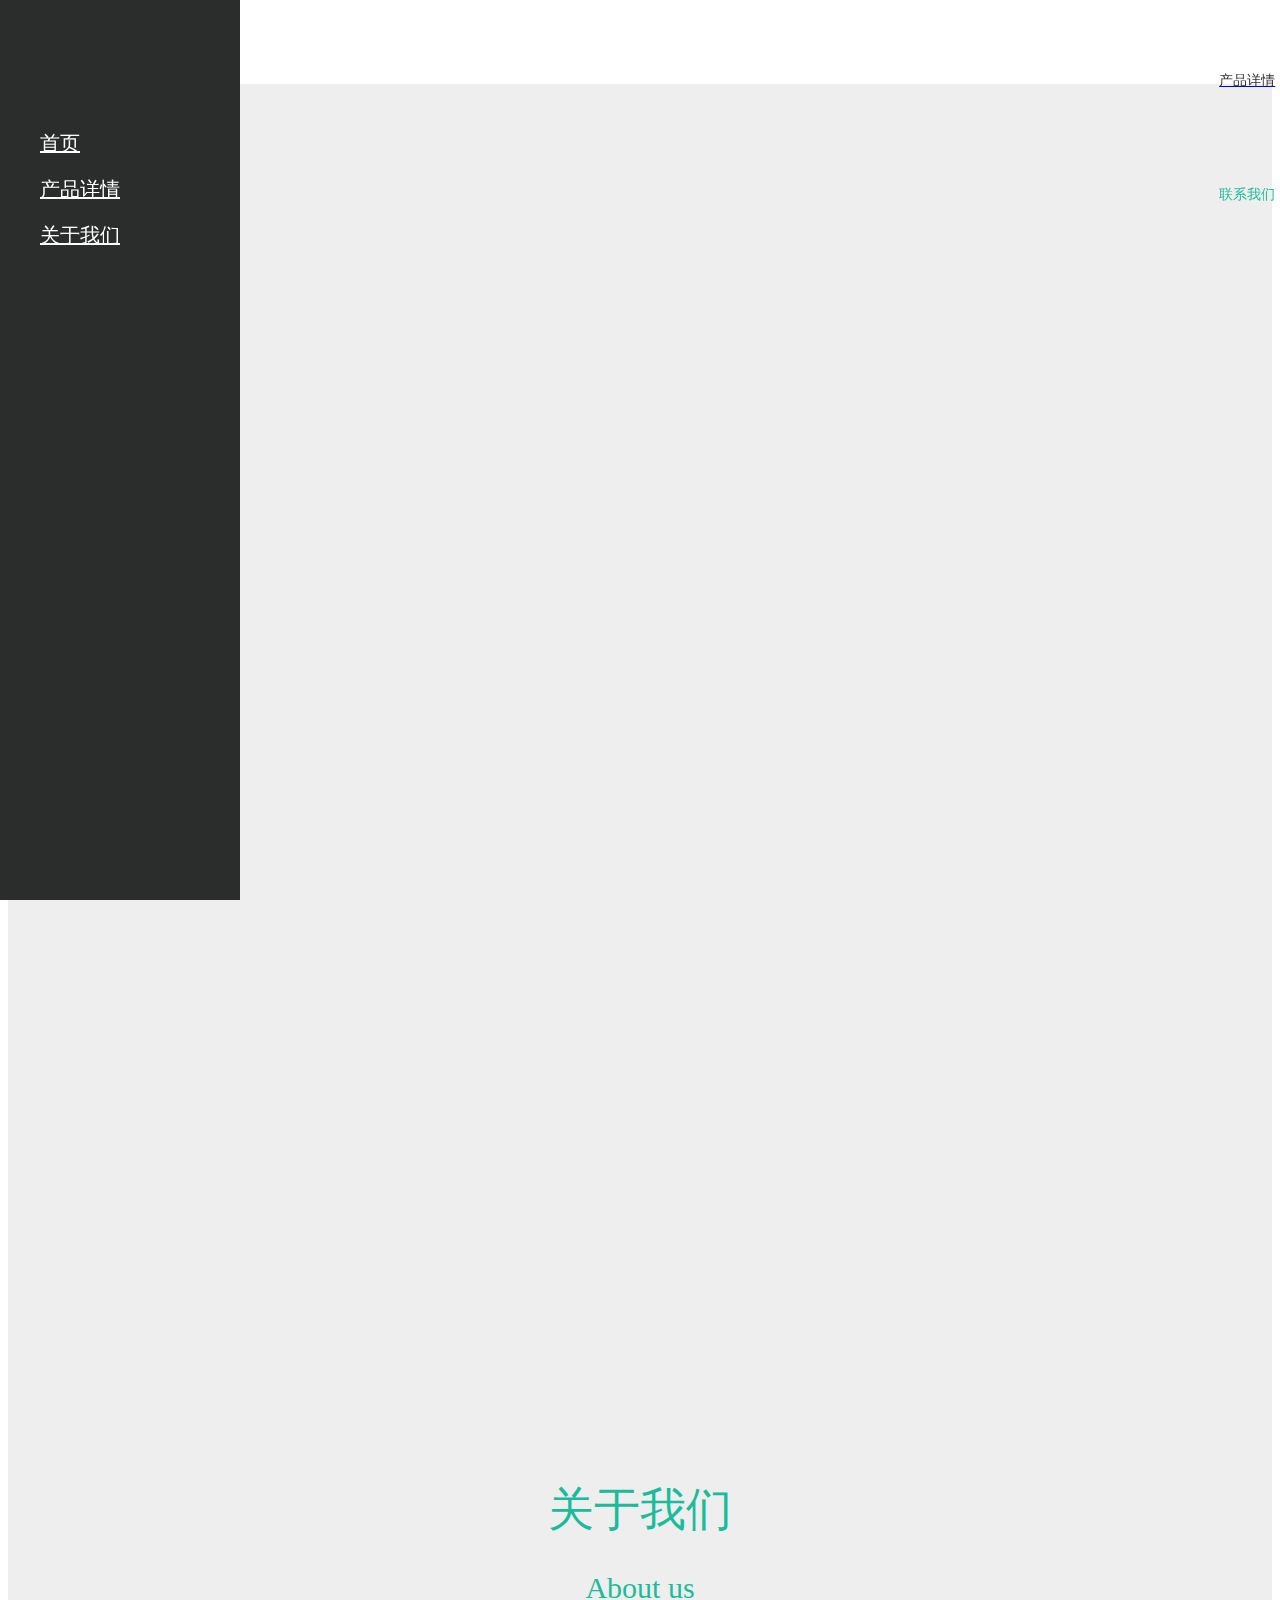
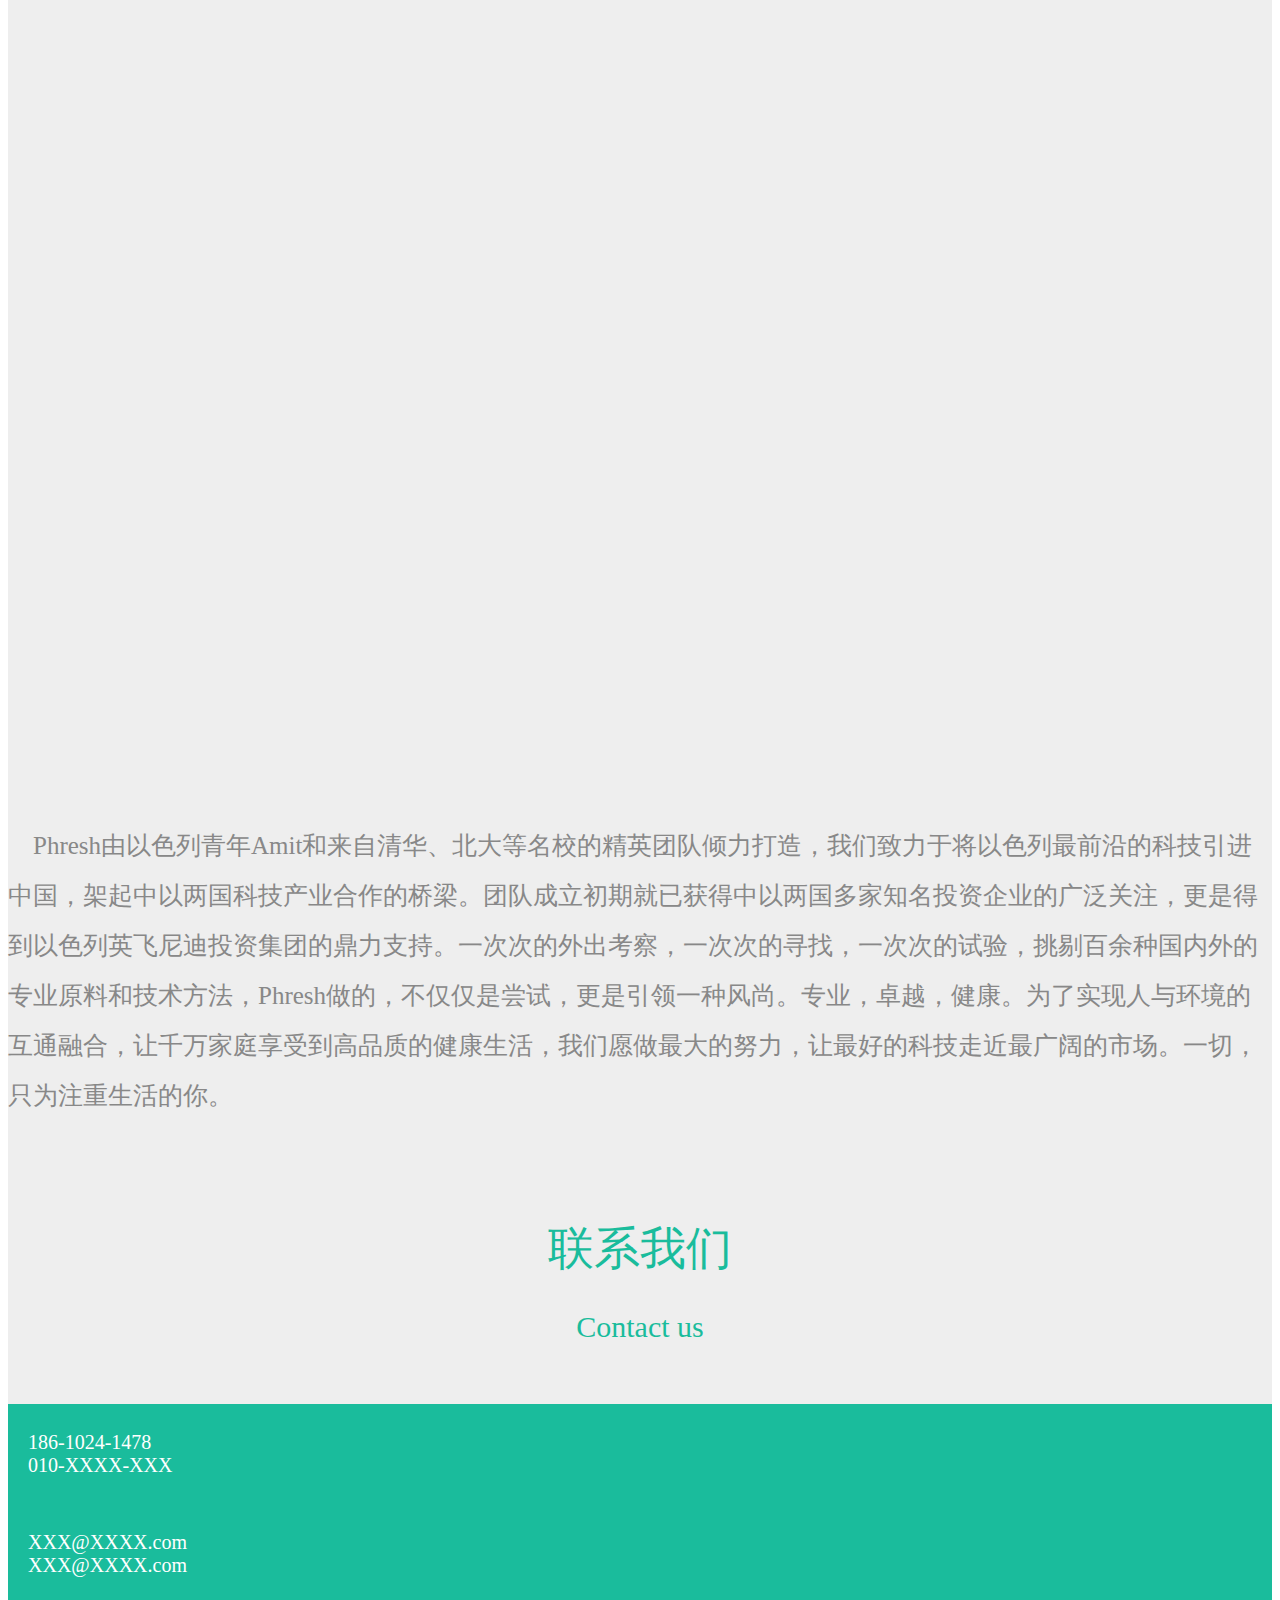
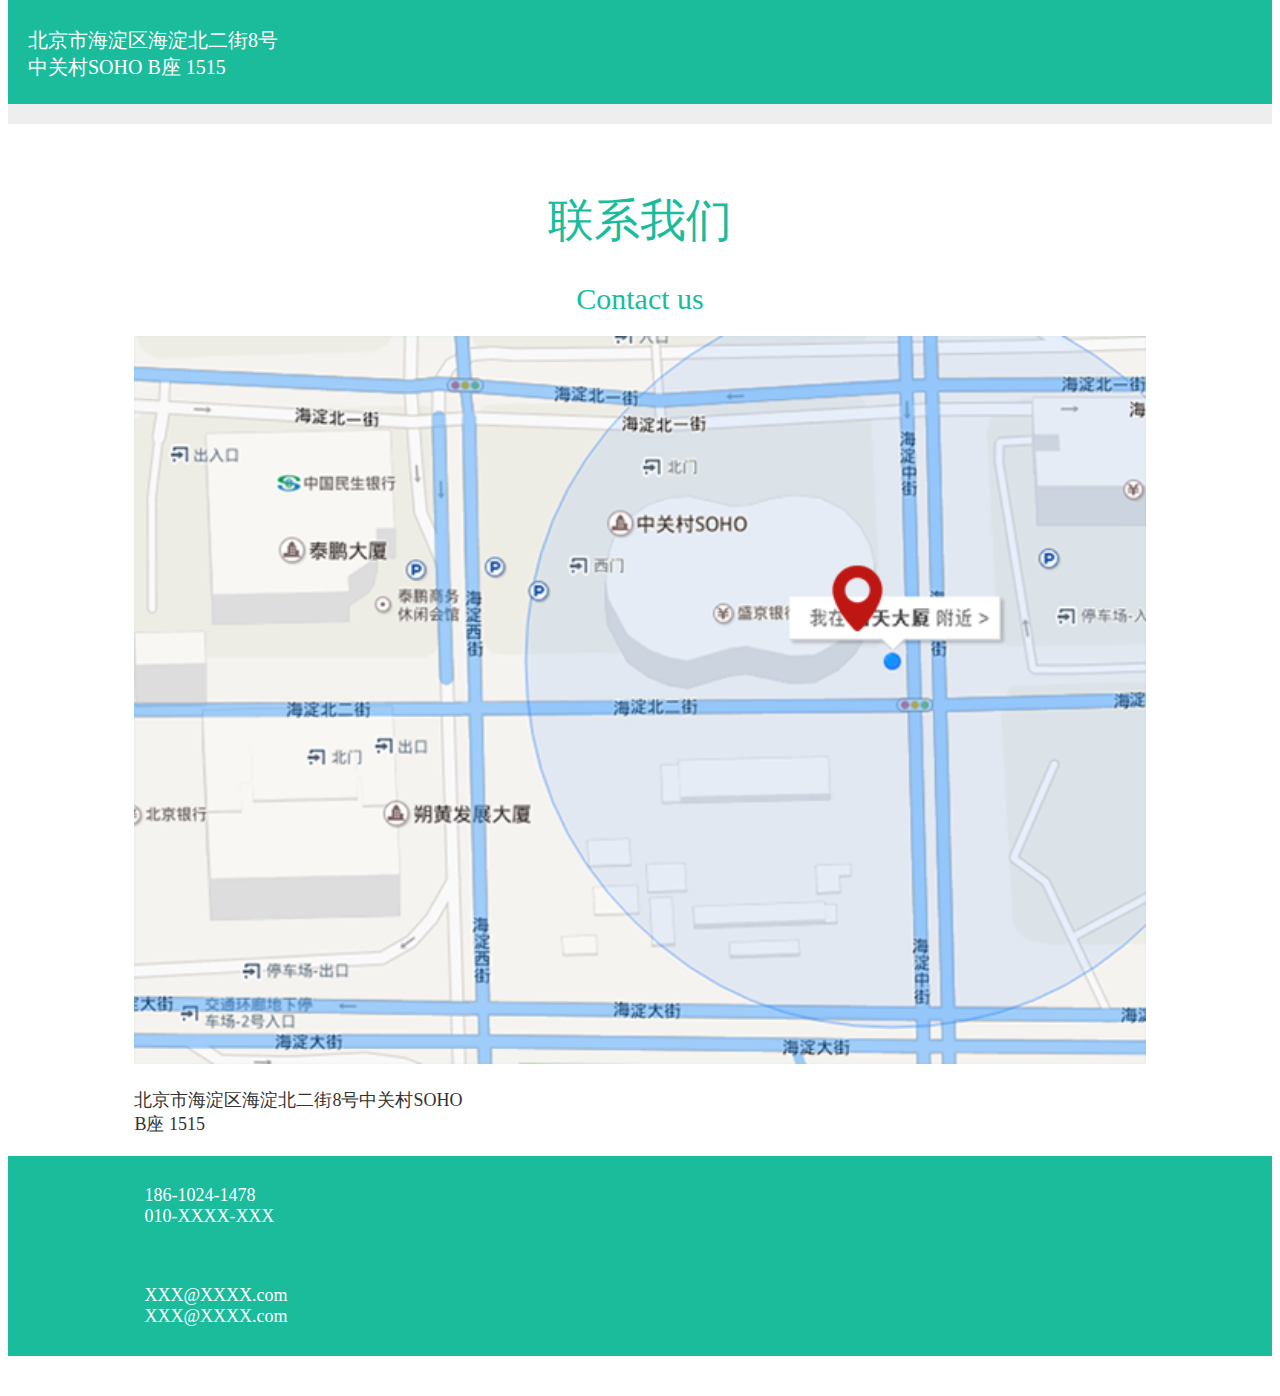
==== commit 82bfdc99: "Merge branch 'remote/master' into gh-pages" ====
--- a/contact.html
+++ b/contact.html
@@ -4,18 +4,16 @@
     <meta charset="UTF-8">
     <meta name=”viewport” content=”width=device-width”>
     <title>Contact</title>
-
-
-    <link rel="stylesheet" type="text/css" href="css/lib/jquery.fullPage.css" />
-    <link rel="stylesheet" href="css/share.css">
-    <link rel="stylesheet" type="text/css" href="css/contact.css">
-    <script defer src="js/lib/jquery.min.js"></script>
+    <meta name="viewport" content="width=device-width, initial-scale=1.0, maximum-scale=1.0, user-scalable=no"/>
+
+    <link rel="stylesheet" href="http://7xqex8.com5.z0.glb.clouddn.com/css/lib/bootstrap.min.css"/>
+    <link rel="stylesheet" href="css/share.css"/>
+    <link rel="stylesheet" type="text/css" href="css/contact.css"/>
+
+    <script defer src="http://7xqex8.com5.z0.glb.clouddn.com/js/lib/jquery.min.js"></script>
+    <script defer src="http://7xqex8.com5.z0.glb.clouddn.com/js/lib/bootstrap.min.js"></script>
     <script defer src="js/load_contact.js"></script>
-    <script defer src="js/lib/bootstrap.min.js"></script>
-    <script type="text/javascript" src="http://api.map.baidu.com/api?v=2.0&ak=W8rwtn4FxZrCBp1Sw6GTxdqbOhPcR5at"></script>
-
-    <!--Bootstrap-->
-    <link rel="stylesheet" href="css/lib/bootstrap.min.css">
+    <script src="http://api.map.baidu.com/api?v=2.0&ak=W8rwtn4FxZrCBp1Sw6GTxdqbOhPcR5at"></script>
 </head>
 <body>
 
@@ -37,10 +35,10 @@
 <div id="header-mobile" class="visible-xs">
 	<div class="row">
 		<div class="col-xs-3 header-col" style="float: left;">
-            <img src="img/logo.png" alt="" id="logo-img-mobile">
+            <img src="http://7xqex8.com5.z0.glb.clouddn.com/logo.png" alt="" id="logo-img-mobile">
         </div>
         <div class="col-xs-6" style="padding-top: 5px;">
-        	<span class="header-title">产品详情</span>
+        	<span class="header-title">关于我们</span>
         </div>
         <div class="col-xs-3" style="float:right;width:15%;">
             <a href="#" class="header-nav navbar-toggle collapsed btn btn-default" data-toggle="collapse" data-target=".navigation">
@@ -64,7 +62,7 @@
                                 <a class="menu-item" href="product.html">产品详情</a>
                             </li>
                             <li>
-                                <a class="menu-item" href="contact.html">联系我们</a>
+                                <a class="menu-item" href="contact.html">关于我们</a>
                             </li>
                         </ul>
                     </div>
